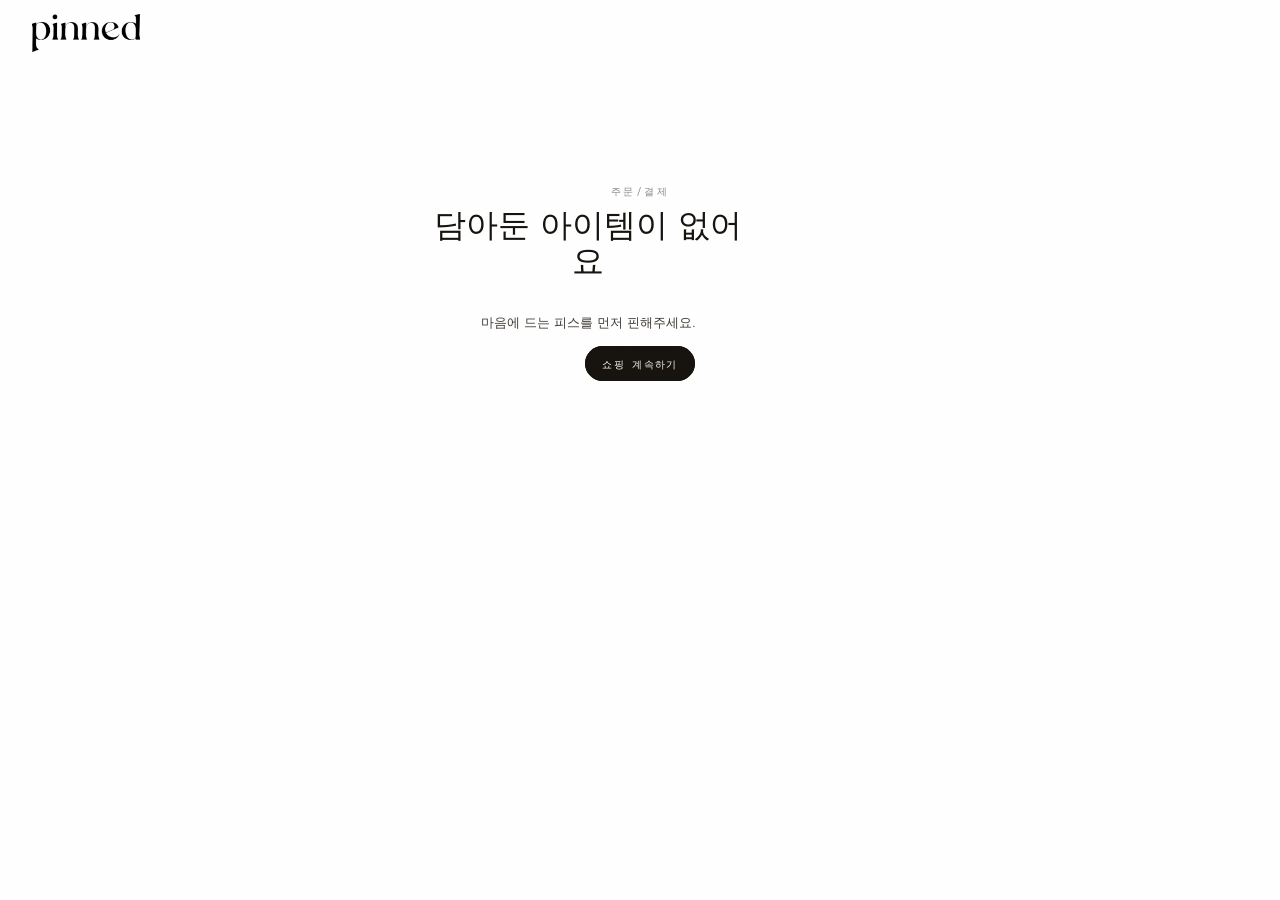
==== checkout.html @ 2ff5b8bd "Add standalone checkout page New checkout.html: order review (items, size, qty, price), a shipping i" ====
<!DOCTYPE html>
<html lang="ko">
<head>
  <meta charset="UTF-8" />
  <meta name="viewport" content="width=device-width, initial-scale=1.0" />
  <title>주문/결제 — pinned</title>
  <meta name="description" content="pinned 주문/결제 — 담아둔 아이템을 확인하고 결제를 진행하세요." />
  <link rel="preconnect" href="https://fonts.googleapis.com" />
  <link rel="preconnect" href="https://fonts.gstatic.com" crossorigin />
  <link href="https://fonts.googleapis.com/css2?family=Italiana&family=Inter:wght@300;400;500&family=Space+Mono:wght@400;700&display=swap" rel="stylesheet" />
  <link rel="stylesheet" href="assets/css/styles.css" />
</head>
<body>
  <header class="masthead">
    <a class="wordmark" href="index.html" aria-label="pinned — home">
      <img src="assets/img/pinned%20logo%201.svg" alt="pinned" />
    </a>
  </header>

  <main class="checkout-main">
    <div class="checkout-wrap" id="checkoutWrap"></div>
  </main>

  <div class="toast" id="toast" role="status" aria-live="polite"></div>

  <script src="assets/js/data.js"></script>
  <script>
    (function () {
      "use strict";
      const DATA = window.PINNED_DATA;
      const { pieces } = DATA;
      const byId = (id) => pieces.find((p) => p.id === id);
      const $ = (s, r = document) => r.querySelector(s);
      const $$ = (s, r = document) => [...r.querySelectorAll(s)];
      const money = (n) => `${n.toLocaleString()}원`;

      const STORE = "pinned.board.v1";
      const QTY_STORE = "pinned.board.qty.v1";
      const getPins = () => { try { return JSON.parse(localStorage.getItem(STORE)) || []; } catch { return []; } };
      const getQtyMap = () => { try { return JSON.parse(localStorage.getItem(QTY_STORE)) || {}; } catch { return {}; } };
      const getQty = (id) => getQtyMap()[id] || 1;

      const SHIPPING_FEE = 3000;
      const FREE_SHIPPING_MIN = 50000;

      let toastTimer;
      function toast(msg) {
        const t = $("#toast");
        t.textContent = msg; t.classList.add("show");
        clearTimeout(toastTimer);
        toastTimer = setTimeout(() => t.classList.remove("show"), 2200);
      }

      const wrap = $("#checkoutWrap");

      function renderEmpty() {
        wrap.innerHTML = `
          <div class="checkout-empty">
            <p class="kicker">주문/결제</p>
            <h1 class="page-head">담아둔 아이템이 없어요</h1>
            <p class="body">마음에 드는 피스를 먼저 핀해주세요.</p>
            <a class="cta solid" href="index.html">쇼핑 계속하기</a>
          </div>`;
      }

      function renderCheckout() {
        const list = getPins().map(byId).filter(Boolean);
        if (!list.length) { renderEmpty(); return; }

        const subtotal = list.reduce((s, p) => s + p.price * getQty(p.id), 0);
        const shipping = subtotal >= FREE_SHIPPING_MIN ? 0 : SHIPPING_FEE;
        const discount = list.length >= 2 ? Math.round(subtotal * 0.05) : 0;
        const total = subtotal + shipping - discount;

        wrap.innerHTML = `
          <p class="kicker">checkout</p>
          <h1 class="page-head">주문/결제</h1>
          <div class="checkout-grid">
            <section class="checkout-left">
              <h2 class="checkout-section-title">주문 상품 (${list.length})</h2>
              <div class="checkout-items">
                ${list.map((p) => `
                  <div class="board-row">
                    <div class="board-thumb ${p.image ? "photo-real" : `tone-${p.tone}`}">
                      ${p.image ? `<img src="${p.image}" alt="${p.name}" />` : ""}
                    </div>
                    <div class="board-info">
                      <h4>${p.name}</h4>
                      <p class="board-meta">size / ${p.size} · qty / ${getQty(p.id)}</p>
                    </div>
                    <div class="board-row-side">
                      <div class="bprice">${money(p.price * getQty(p.id))}</div>
                    </div>
                  </div>`).join("")}
              </div>

              <h2 class="checkout-section-title">배송 정보</h2>
              <form class="login-form checkout-form" id="shippingForm">
                <label>받는 사람<input type="text" id="shipName" required autocomplete="name" /></label>
                <label>연락처<input type="tel" id="shipPhone" required autocomplete="tel" placeholder="010-0000-0000" /></label>
                <label>배송 주소<input type="text" id="shipAddress" required autocomplete="street-address" /></label>
                <label>배송 메모 (선택)<input type="text" id="shipMemo" placeholder="예: 부재 시 경비실에 맡겨주세요" /></label>
              </form>

              <h2 class="checkout-section-title">결제 수단</h2>
              <div class="payment-options" id="paymentOptions">
                <label class="payment-option"><input type="radio" name="pay" value="card" checked /> 신용·체크카드</label>
                <label class="payment-option"><input type="radio" name="pay" value="kakao" /> 카카오페이</label>
                <label class="payment-option"><input type="radio" name="pay" value="naver" /> 네이버페이</label>
              </div>
            </section>

            <aside class="checkout-right">
              <div class="checkout-summary-card">
                <div class="board-summary">
                  <div class="board-summary-row"><span>subtotal</span><span>${money(subtotal)}</span></div>
                  <div class="board-summary-row"><span>shipping</span><span>${shipping === 0 ? "free" : money(shipping)}</span></div>
                  ${discount > 0 ? `<div class="board-summary-row"><span>discount</span><span>-${money(discount)}</span></div>` : ""}
                </div>
                <div class="board-total"><span class="lbl">total</span><span class="val">${money(total)}</span></div>
                <button type="button" class="cta solid" style="width:100%" id="placeOrderBtn">결제하기</button>
                <a class="board-continue" href="index.html">쇼핑 계속하기</a>
              </div>
            </aside>
          </div>`;

        $("#placeOrderBtn").addEventListener("click", () => {
          const form = $("#shippingForm");
          if (!form.reportValidity()) { toast("배송 정보를 입력해주세요"); return; }
          const pay = $("input[name=pay]:checked", $("#paymentOptions")).value;
          const payLabel = { card: "신용·체크카드", kakao: "카카오페이", naver: "네이버페이" }[pay];
          renderSuccess(total, payLabel);
          localStorage.removeItem(STORE);
          localStorage.removeItem(QTY_STORE);
        });
      }

      function renderSuccess(total, payLabel) {
        const orderNo = `PN${Date.now().toString().slice(-8)}`;
        wrap.innerHTML = `
          <div class="checkout-success">
            <p class="kicker">order complete</p>
            <h1 class="page-head">주문이 완료됐어요</h1>
            <p class="body">데모 결제라 실제로 청구되지는 않아요 — 그래도 취향은 진짜예요.</p>
            <dl class="detail-specs checkout-success-specs">
              <dt>주문번호</dt><dd>${orderNo}</dd>
              <dt>결제수단</dt><dd>${payLabel}</dd>
              <dt>결제금액</dt><dd>${money(total)}</dd>
            </dl>
            <a class="cta solid" href="index.html">쇼핑 계속하기</a>
          </div>`;
      }

      renderCheckout();
    })();
  </script>
</body>
</html>
---- assets/css/styles.css ----
/* =====================================================================
   pinned — a fashion archive you flip through
   3D page-turning book · off-white paper · blush + fog · safety pins
   ===================================================================== */

:root {
  --paper:      #ffffff;
  --paper-2:    #ffffff;
  --paper-edge: #ececec;   /* page edge / stack */
  --ink:        #17140f;
  --ink-soft:   #423d36;
  --muted:      #8b8880;
  --hair:       #d8d2c7;
  --blush:      #e7cfc9;
  --blush-deep: #c99e97;
  --fog:        #c8ccce;
  --graphite:   #6f7175;
  --silver:     #c7c9cd;

  --serif: "Italiana", "Didot", "Times New Roman", Georgia, serif;
  --sans: "Inter", system-ui, -apple-system, sans-serif;
  --mono: "Space Mono", ui-monospace, monospace;
  --ease: cubic-bezier(.22, .61, .28, 1);
}

* { box-sizing: border-box; }
html { scroll-behavior: auto; overflow-x: hidden; }
body {
  margin: 0;
  background: #ffffff;   /* the desk the book sits on */
  color: var(--ink);
  font-family: var(--sans);
  font-weight: 300;
  line-height: 1.5;
  -webkit-font-smoothing: antialiased;
}
body.mode-flip { overflow: hidden; height: 100vh; }

/* paper grain across the whole desk */
body::before {
  content: ""; position: fixed; inset: 0; pointer-events: none; z-index: 900;
  opacity: .5; mix-blend-mode: multiply;
  background-image: url("data:image/svg+xml,%3Csvg xmlns='http://www.w3.org/2000/svg' width='140' height='140'%3E%3Cfilter id='n'%3E%3CfeTurbulence type='fractalNoise' baseFrequency='.9' numOctaves='2' stitchTiles='stitch'/%3E%3C/filter%3E%3Crect width='100%25' height='100%25' filter='url(%23n)' opacity='.045'/%3E%3C/svg%3E");
}

a { color: inherit; text-decoration: none; }
button { font-family: inherit; cursor: pointer; }

/* ---- shared atoms ------------------------------------------------ */
.kicker { font-family: var(--mono); font-size: .6rem; letter-spacing: .26em; text-transform: uppercase; color: var(--muted); margin: 0 0 .9rem; }
.tagline { font-family: var(--serif); font-style: normal; letter-spacing: .01em; }
.body { font-size: .82rem; line-height: 1.65; color: var(--ink-soft); margin: 0 0 1rem; }
.folio-note { font-family: var(--mono); font-size: .6rem; letter-spacing: .1em; color: var(--blush-deep); margin-top: 1.2rem; }
.colo-line { font-family: var(--mono); font-size: .64rem; letter-spacing: .04em; color: var(--ink-soft); margin: .18rem 0; }
.colo-line.muted { color: var(--muted); }

/* ---- progress hairline + masthead -------------------------------- */
.progress { position: fixed; top: 0; left: 0; right: 0; height: 2px; z-index: 1000; }
.progress span { display: block; height: 100%; width: 0%; background: linear-gradient(90deg, var(--blush-deep), var(--ink)); transition: width .12s linear; }

.masthead {
  position: fixed; top: 0; left: 0; right: 0; z-index: 800;
  display: flex; align-items: center; justify-content: space-between;
  padding: .9rem clamp(1rem, 3vw, 2rem);
  mix-blend-mode: multiply; pointer-events: none;
}
.masthead a, .masthead button { pointer-events: auto; }
.wordmark { display: inline-flex; align-items: center; }
.wordmark img { height: clamp(28px, 3.4vw, 38px); width: auto; display: block; }
/* GNB — one item per spread; active follows the page you're on */
.gnb { display: flex; align-items: center; gap: clamp(1rem, 2.2vw, 2rem); }
.gnb button {
  font-family: var(--mono); font-size: .8rem; letter-spacing: .14em; text-transform: uppercase;
  background: none; border: none; padding: 8px 2px; color: var(--muted); cursor: pointer;
  border-bottom: 1px solid transparent; transition: color .3s, border-color .3s;
}
.gnb button:hover { color: var(--ink); }
.gnb button.active { color: var(--ink); border-color: var(--ink); }
.mast-right { display: flex; align-items: center; gap: clamp(1rem, 2vw, 1.8rem); }
.mast-tool {
  font-family: var(--mono); font-size: .8rem; letter-spacing: .14em; text-transform: uppercase;
  background: none; border: none; padding: 8px 2px; color: var(--ink-soft); cursor: pointer;
  border-bottom: 1px solid transparent; transition: color .3s, border-color .3s;
}
.mast-tool:hover { color: var(--ink); }
.mast-tool.bag { color: var(--ink); }
.board-count { font-variant-numeric: tabular-nums; }

/* mobile menu — .masthead-nav is `display:contents` on desktop so gnb and
   mast-right keep participating directly in the masthead's flex layout;
   on mobile it becomes a real full-screen overlay toggled by .hamburger */
.masthead-nav { display: contents; }
.hamburger { display: none; }

@media (max-width: 820px) {
  .hamburger {
    display: flex; flex-direction: column; justify-content: center; align-items: flex-end; gap: 5px;
    width: 32px; height: 32px; background: none; border: none; cursor: pointer; position: relative; z-index: 950;
  }
  .hamburger span { display: block; width: 100%; height: 1.5px; background: var(--ink); transition: transform .3s var(--ease), opacity .3s var(--ease); }
  .hamburger[aria-expanded="true"] span:nth-child(1) { transform: translateY(6.5px) rotate(45deg); }
  .hamburger[aria-expanded="true"] span:nth-child(2) { opacity: 0; }
  .hamburger[aria-expanded="true"] span:nth-child(3) { transform: translateY(-6.5px) rotate(-45deg); }

  /* .masthead itself uses mix-blend-mode: multiply so the wordmark reads
     over any photo beneath it — but that blend applies to this whole
     subtree, so a solid white menu panel nested inside it still shows
     the page through as if it were transparent. Reset it on .masthead
     while the menu is open (harmless — the full-screen panel covers it). */
  .masthead.menu-open { mix-blend-mode: normal; }

  .masthead-nav {
    display: flex; flex-direction: column; align-items: center; justify-content: center; gap: 2.4rem;
    position: fixed; inset: 0; z-index: 900; background: var(--paper);
    transform: translateX(100%); transition: transform .4s var(--ease); pointer-events: none;
  }
  .masthead-nav.open { transform: translateX(0); pointer-events: auto; }
  .masthead-nav .gnb { flex-direction: column; gap: 1.7rem; }
  .masthead-nav .gnb button {
    font-size: 1.05rem; color: var(--ink-soft); padding: .6rem 1.4rem; border-radius: 100px; border-bottom: none;
  }
  .masthead-nav .gnb button:hover, .masthead-nav .gnb button:active { color: var(--ink); background: var(--paper-edge); }
  .masthead-nav .gnb button.active { background: var(--paper-edge); }
  .masthead-nav .mast-right { flex-direction: column; align-items: center; gap: 1.3rem; }
  .masthead-nav .mast-tool { padding: .6rem 1.4rem; border-radius: 100px; border-bottom: none; }
  .masthead-nav .mast-tool:hover, .masthead-nav .mast-tool:active { background: var(--paper-edge); }
}

/* =====================================================================
   BOOK — sticky stage + tall scroll track drive the page turns
   ===================================================================== */
.book-scroll { position: relative; width: 100%; }
.book-stage {
  position: sticky; top: 0; height: 100vh;
  display: grid; place-items: center;
  padding: 0;
}
.book {
  position: relative;
  /* 100% of body, not 100vw — vw includes a classic (non-overlay) vertical
     scrollbar's width, which body's own box does not, so 100vw can render
     a few px wider than the actually-visible area and get clipped/pushed
     off-screen on the side. */
  width: 100%;
  height: 100vh;
  perspective: 3000px;
  transform-style: preserve-3d;
}
/* spine gutter down the centre of the full-bleed spread */
.book::after {
  content: ""; position: absolute; top: 0; bottom: 0; left: 50%; width: 90px;
  transform: translateX(-50%); z-index: 60; pointer-events: none;
  background: linear-gradient(90deg, transparent, rgba(80,72,60,.07) 42%, rgba(80,72,60,.11) 50%, rgba(80,72,60,.07) 58%, transparent);
}

/* base pages sit under the leaves */
.page-base {
  position: absolute; top: 0; height: 100%; width: 50%;
  background: var(--paper); overflow: hidden; z-index: 1;
}
.page-base.left { left: 0; box-shadow: inset -30px 0 44px -34px rgba(23,20,15,.3); }
.page-base.right { right: 0; box-shadow: inset 30px 0 44px -34px rgba(23,20,15,.3); }

/* a leaf = one sheet with a front and a back, hinged at the spine */
.leaf {
  position: absolute; top: 0; left: 50%; width: 50%; height: 100%;
  transform-origin: left center;
  transform-style: preserve-3d;
  will-change: transform;
  --f: 0;
}
.leaf-face {
  position: absolute; inset: 0;
  background: var(--paper);
  overflow: hidden;
  backface-visibility: hidden;
}
.leaf-face.front { box-shadow: inset 30px 0 44px -34px rgba(23,20,15,.28); z-index: 2; }
.leaf-face.back  { transform: rotateY(180deg); box-shadow: inset -30px 0 44px -34px rgba(23,20,15,.28); }
/* shading that deepens while a page is mid-turn */
.leaf-face::after {
  content: ""; position: absolute; inset: 0; pointer-events: none; z-index: 40;
  background: linear-gradient(90deg, rgba(23,20,15,.32), transparent 34%);
}
.leaf-face.front::after { opacity: var(--f); }
.leaf-face.back::after  { background: linear-gradient(-90deg, rgba(23,20,15,.28), transparent 34%); opacity: calc(1 - var(--f)); }

/* =====================================================================
   PAGE CONTENT
   ===================================================================== */
.page-face {
  position: relative; width: 100%; height: 100%;
  padding: clamp(2rem, 5vw, 5rem) clamp(2rem, 5vw, 5.5rem);
  display: flex; flex-direction: column; justify-content: center;
}
.page-face.pad { justify-content: center; }
/* keep copy from stretching across a full half-screen page */
.page-face.pad > * { max-width: 34rem; }
.body, .cover-sub, .lede { max-width: 42ch; }

/* collection — full-bleed look photo, one per page.
   flush to the outer screen edge; a small inset only on the spine side
   so the photo doesn't crowd the book's centre fold. */
.page-face.collection-page { padding: 0; justify-content: flex-start; }
.collection-shot { position: relative; margin: 0; width: 100%; height: 100%; overflow: hidden; }
/* direct-child combinator, not a descendant selector — the shop-the-look
   popup gets appended inside this container too, and a plain descendant
   selector here was blowing its thumbnail/pin images up to fill the frame */
.collection-shot > img { width: 100%; height: 100%; object-fit: cover; object-position: left 15%; display: block; }

.page-base.right .collection-page,
.leaf-face.front .collection-page { padding-left: clamp(2rem, 6vw, 4rem); }
.page-base.left .collection-page,
.leaf-face.back .collection-page { padding-right: clamp(1rem, 3vw, 2.25rem); }

/* imprint (inside front) */
.imprint { justify-content: center; align-items: flex-start; gap: .5rem; }
.imprint-mark { margin-bottom: 1.4rem; position: relative; height: 30px; }
.imprint-lede { font-family: var(--serif); font-size: clamp(1.6rem, 3vw, 2.3rem); line-height: 1.1; margin: .6rem 0 1.4rem; }

/* cover */
.cover { justify-content: flex-start; padding-top: calc(clamp(2rem, 5vw, 5rem) + 1.3rem); }
.issue-line { font-family: var(--mono); font-size: .66rem; letter-spacing: .22em; text-transform: uppercase; color: var(--muted); margin: 0 0 .9rem; }
.cover-title { font-family: var(--serif); font-style: normal; font-weight: 400; font-size: clamp(1.7rem, 2.8vw, 2.3rem); line-height: 1.15; letter-spacing: -.01em; margin: 0; }
.tagline { font-size: clamp(.95rem, 1.4vw, 1.1rem); color: var(--ink-soft); }
.cover .tagline { margin: .4rem 0 1rem; }
.cover-sub { max-width: 34ch; color: var(--ink-soft); line-height: 1.6; font-size: .82rem; margin: 1rem 0 1.2rem; }
.cover-stage { margin: 1rem 0 1.6rem; min-height: 0; }
.cover-turn { font-family: var(--mono); font-size: .64rem; letter-spacing: .18em; text-transform: uppercase; color: var(--ink); }

/* left cover page — text + full look on the left, big close-up + back view on the right */
.cover-split { display: flex; gap: 1.2rem; flex: 1; min-height: 0; margin-top: 1rem; }
.cover-left { display: flex; flex-direction: column; width: 34%; flex: none; min-height: 0; }
.cover-left .cover-title { font-size: clamp(1.4rem, 2vw, 1.8rem); }
.cover-left .cover-full-shot { margin-top: 1rem; margin-left: -6rem; flex: 1; min-height: 0; align-self: flex-start; width: auto; aspect-ratio: 315 / 662; }
.cover-full-shot > img { width: 100%; height: 100%; object-fit: cover; display: block; }

.cover-right { position: relative; flex: 1; min-height: 0; min-width: 0; display: flex; justify-content: flex-end; }
.cover-big-shot {
  z-index: 7; flex: 0 1 auto; width: auto; aspect-ratio: 646 / 995;
  height: calc(100% + clamp(2rem, 5vw, 5rem));
  margin: 0 calc(-1 * clamp(2rem, 5vw, 5.5rem) + 5.5rem) calc(-1 * clamp(2rem, 5vw, 5rem)) 0;
}
.cover-big-shot > img { width: 100%; height: 100%; object-fit: cover; object-position: center top; display: block; }

.cover-back-shot {
  position: absolute; z-index: 6; top: 26%; right: -6%; width: 36%;
  background: #fff; padding: 10px 10px 14px; border-radius: 1px;
  box-shadow: 0 24px 50px -26px rgba(23,20,15,.5);
}
.cover-back-shot > img { width: 100%; height: auto; display: block; }
.cover-back-shot img.cover-back-pin {
  position: absolute; z-index: 1; top: -2rem; left: 73%; width: 3rem; height: auto;
  transform: translateX(-50%) rotate(-14deg);
  filter: drop-shadow(0 4px 4px rgba(23,20,15,.45));
}

/* =====================================================================
   COVER SPREAD — laptop-range fixes only (821-1600px). At wider desktop
   sizes the base rules above are left exactly as designed; scoping these
   here instead of editing the base rules means a large monitor keeps the
   original full-bleed look instead of inheriting a fix tuned for a
   narrower screen.
   ===================================================================== */
@media (min-width: 821px) and (max-width: 1600px) {
  /* source file is exactly 315x662, matching the aspect-ratio below —
     the full frame is already shown, nothing is cropped. At this width
     range the old -6rem bleed pulled it 24px past the page's own left
     edge (measured on a real 1440px screen), clipping that much off;
     dropping the bleed here lets the page's padding read as margin
     instead, without touching how it renders on a wider monitor. */
  .cover-left .cover-full-shot { margin-left: 0; }

  /* the big shot's dramatic bleed-past-the-page height, at this width
     range, produces a native-ratio width wide enough to bleed into
     .cover-left and cover the "pieces worth pinning." title entirely
     (measured on a real 1440px screen). Driven by WIDTH (vw-based
     clamp — the actual constraint is horizontal, clearing the title
     column) with height:auto so the box keeps the photo's own ratio —
     a vh-based height clamp was tried first but a fixed vh fraction
     doesn't track the title's own vw-based position, so it still
     overlapped at some widths in this range (confirmed at 850px). */
  .cover-big-shot { flex: none; width: clamp(160px, 24vw, 360px); height: auto; max-width: none; aspect-ratio: 615 / 995; align-self: flex-end; margin: 0; }
  /* pixel-checked: the source file has a solid-black sliver (another
     figure's sleeve) baked into its own left edge, x=0-30 of 646px —
     the slightly-narrower aspect-ratio above + object-position:right
     crops exactly that sliver off instead of showing it at the edge */
  .cover-big-shot > img { object-position: right top; }
}

/* right-page companion spread — "summer collection" */
.mag-stage {
  position: relative; flex: 1; min-height: 0; min-width: 0;
  margin-top: calc(-1 * (clamp(2rem, 5vw, 5rem) + 1.3rem));
  display: flex; align-items: flex-end; gap: 1.6rem;
}
.mag-model-shot { margin: 0 0 0 1.5rem; height: 100%; min-height: 0; width: auto; aspect-ratio: 250 / 867; flex: none; }
.mag-model-shot > img { width: 90%; height: 100%; object-fit: contain; object-position: bottom; display: block; }
.mag-close-shot {
  /* height:100% made this wide enough to overlap and hide most of the
     model shot beside it (confirmed on an actual 1440px screen — only a
     sliver of the model was visible). Shrinking it + bottom-aligning
     keeps both grounded on the same baseline with a clear gap between. */
  position: absolute; z-index: 2; bottom: 0; right: calc(-1 * clamp(2rem, 5vw, 5.5rem)); margin: 0;
  height: 80%; min-height: 0; width: auto; aspect-ratio: 491 / 867;
}
.mag-close-shot > img { width: 100%; height: 100%; object-fit: cover; object-position: top; display: block; }

.tagline.big { font-size: clamp(2rem, 4.6vw, 3.4rem); line-height: 1.02; font-style: normal; }
.tagline.big em { font-style: normal; color: var(--blush-deep); }

/* manifesto */
.lede { font-family: var(--serif); font-size: clamp(1.3rem, 2.8vw, 2rem); line-height: 1.15; font-weight: 400; margin: 0 0 1.1rem; }
.page-head { font-family: var(--serif); font-weight: 400; font-size: clamp(1.35rem, 2.8vw, 2rem); line-height: 1.12; margin: 0 0 1rem; max-width: 16ch; }
.keywords { list-style: none; padding: 0; margin: 1.2rem 0 0; display: flex; flex-wrap: wrap; gap: .4rem; }
.keywords li { font-family: var(--mono); font-size: .58rem; letter-spacing: .1em; text-transform: uppercase; color: var(--ink-soft); border: 1px solid var(--hair); border-radius: 100px; padding: .3rem .6rem; }
.look-legend { font-family: var(--mono); font-size: .6rem; letter-spacing: .08em; color: var(--muted); display: flex; align-items: center; gap: .5rem; margin-top: 1.4rem; }
.dot-legend { width: 9px; height: 9px; border-radius: 50%; background: var(--blush-deep); box-shadow: 0 0 0 4px rgba(201,158,151,.25); }

/* =====================================================================
   PLATES (silhouette "photos")
   ===================================================================== */
.pinned-photo { position: relative; margin: 0; border-radius: 2px; overflow: hidden; aspect-ratio: 3/4; background: var(--fog); box-shadow: 0 18px 44px -26px rgba(23,20,15,.5); }
.pinned-photo.full { aspect-ratio: auto; height: 100%; }
.plate-fill { position: absolute; inset: 0; display: grid; place-items: center; }
.plate-svg { width: 76%; height: 84%; }
.plate-svg path, .plate-svg rect { fill: currentColor; }

/* real product photography, where we have it */
.photo-real { background: var(--paper); }
.pinned-photo.photo-real::after { display: none; }
.plate-fill.photo img { position: absolute; inset: 0; width: 100%; height: 100%; object-fit: contain; display: block; }
.pinned-photo.photo-real.full .plate-fill.photo img { object-fit: contain; object-position: center center; }

.tone-blush   { background: linear-gradient(150deg, #f3e2de, #e7cfc9 60%, #d9b7b0); color: #b98d86; }
.tone-fog     { background: linear-gradient(150deg, #dfe2e3, #c8ccce 60%, #aeb3b6); color: #7d8286; }
.tone-graphite{ background: linear-gradient(150deg, #b9bbbd, #8f9295 55%, #63666a); color: #3f4246; }
.tone-ink     { background: linear-gradient(150deg, #4c4a49, #262523 55%, #131211); color: #0b0a09; }

.pinned-photo::after {
  content: ""; position: absolute; inset: 0; pointer-events: none; z-index: 2;
  background: radial-gradient(120% 90% at 30% 12%, rgba(255,255,255,.28), transparent 55%);
  mix-blend-mode: screen;
}
.pinned-photo figcaption {
  position: absolute; left: 9px; bottom: 8px; z-index: 5;
  font-family: var(--mono); font-size: .56rem; letter-spacing: .03em; color: var(--paper-2);
  background: rgba(23,20,15,.42); backdrop-filter: blur(2px); padding: 3px 6px; border-radius: 2px; max-width: 88%;
}

/* plates page (two stacked) */
.plates-page { padding: clamp(1.4rem, 3vw, 2.4rem); }
.plates-page .pinned-photo { position: absolute; }
.plates-page .pinned-photo:first-of-type { width: 58%; top: 12%; left: 10%; }
.plates-page .pinned-photo.offset { width: 50%; right: 8%; bottom: 10%; z-index: 4; }

/* lookbook-page: hero shot + spec panel + filmstrip picker */
.lookbook-page {
  position: relative; padding: clamp(1.2rem, 2.6vw, 2rem);
  display: grid; grid-template-columns: 1.15fr 1fr; grid-template-rows: 1fr clamp(300px, 42vh, 430px);
  column-gap: clamp(1rem, 3vw, 2rem); row-gap: 1rem;
}
.lookbook-hero { grid-column: 1; grid-row: 1; position: relative; min-height: 0; display: flex; align-items: center; justify-content: center; }
/* direct-child, not descendant — same reasoning as .collection-shot > img */
.lookbook-hero > img { height: 100%; width: auto; max-width: 100%; object-fit: contain; }
/* desktop already shows the full body via the contain-fit hero image
   above — this inset is only needed once mobile crops that hero to cover */
.lookbook-hero-full { display: none; }

.lookbook-info { grid-column: 2; grid-row: 1; display: flex; flex-direction: column; justify-content: center; gap: 1.1rem; padding: 0 .4rem 0 0; }
.lookbook-kicker-row { display: flex; align-items: center; gap: .5rem; }
.lookbook-info .kicker { margin: 0; font-size: .72rem; }
.lookbook-kicker-row img.lookbook-pin { width: 2.6rem; height: auto; max-width: none; transform: rotate(-12deg); filter: drop-shadow(0 2px 3px rgba(23,20,15,.3)); pointer-events: none; }
.lookbook-name { font-family: var(--serif); font-style: normal; font-weight: 400; font-size: clamp(2.1rem, 4vw, 2.8rem); line-height: 1.12; color: var(--ink); margin: 0; }
.lookbook-rule { border: none; border-top: 1px solid var(--hair); margin: 0; width: 3rem; }
.lookbook-desc { font-size: 1rem; line-height: 1.7; color: var(--ink-soft); max-width: 36ch; margin: 0; }
.lookbook-specs { display: flex; flex-direction: column; gap: .6rem; margin: 0; }
.lookbook-specs > div { display: flex; gap: .8rem; align-items: baseline; }
.lookbook-specs dt { font-family: var(--mono); font-size: .64rem; letter-spacing: .16em; text-transform: uppercase; color: var(--muted); width: 4.4rem; flex: none; margin: 0; }
.lookbook-specs dd { font-family: var(--mono); font-size: .76rem; letter-spacing: .06em; text-transform: uppercase; color: var(--ink-soft); margin: 0; }
.lookbook-filmstrip { grid-column: 1 / -1; grid-row: 2; display: flex; gap: .6rem; min-height: 0; }
.lookbook-filmstrip-item {
  flex: 1; position: relative; height: 100%; padding: 0; overflow: hidden; cursor: pointer;
  background: none; border: none; transition: opacity .25s;
  opacity: .55;
}
.lookbook-filmstrip-item:hover { opacity: .8; }
.lookbook-filmstrip-item.is-active { opacity: 1; }
.lookbook-filmstrip-item img { width: 100%; height: 100%; object-fit: contain; object-position: center 6%; display: block; }
.lookbook-filmstrip-num {
  position: absolute; top: 28%; left: 6px; z-index: 2;
  font-family: var(--mono); font-size: .68rem; letter-spacing: .06em; color: var(--ink-soft);
}

/* lookbook-angles-page: every photographed angle laid out flat, no drag */
.lookbook-angles-page { display: flex; flex-direction: column; padding: clamp(1.2rem, 2.6vw, 2rem); gap: 1rem; }
.lookbook-jump { display: flex; gap: 1.3rem; justify-content: center; margin-bottom: .4rem; }
.lookbook-jump-item {
  font-family: var(--mono); font-size: .68rem; letter-spacing: .1em; text-transform: uppercase;
  background: none; border: none; padding: .3rem .2rem; color: var(--muted); cursor: pointer;
  border-bottom: 1px solid transparent; transition: color .25s var(--ease), border-color .25s var(--ease);
}
.lookbook-jump-item:hover { color: var(--ink); }
.lookbook-jump-item.active { color: var(--ink); border-color: var(--ink); }
.lookbook-angles-row { flex: 1; display: flex; min-height: 0; }
.lookbook-angle-item {
  flex: 1; min-width: 0; display: flex; flex-direction: column; align-items: center; justify-content: flex-end;
  padding: 0 .3rem;
}
.lookbook-angle-item img { max-height: 92%; width: auto; max-width: 100%; object-fit: contain; margin-bottom: .6rem; }
.lookbook-angle-label { font-family: var(--mono); font-size: .6rem; letter-spacing: .14em; text-transform: uppercase; color: var(--muted); }

/* detail crops — zoomed-in reframes of the same photos (no separate
   macro shoot yet), one small square per garment detail */
.lookbook-details { display: flex; flex-direction: column; gap: .7rem; }
.lookbook-details-heading {
  font-family: var(--mono); font-size: .6rem; letter-spacing: .16em; text-transform: uppercase;
  color: var(--muted); margin: 0; border-top: 1px solid var(--hair); padding-top: .9rem;
}
.lookbook-details-row { display: flex; gap: .7rem; }
.lookbook-detail-item { flex: 1; min-width: 0; display: flex; flex-direction: column; gap: .4rem; }
.lookbook-detail-crop { position: relative; aspect-ratio: 1/1; overflow: hidden; background: var(--paper-edge); }
.lookbook-detail-crop img { position: absolute; width: 100%; height: 100%; object-fit: cover; }
.lookbook-detail-label { font-family: var(--sans); font-size: .74rem; letter-spacing: .01em; color: var(--ink); text-align: center; }

/* =====================================================================
   SHOP-THE-LOOK — one fixed-corner "shop this look" badge per photo
   (not per-garment hotspots — guessing exact garment coordinates on a
   photo was fragile). Opens a popup listing the whole set with one
   "add all" action.
   ===================================================================== */
.shop-set-pin {
  /* bottom-left, not bottom-right — the lookbook hero already keeps a
     full-body inset thumbnail pinned to the bottom-right on mobile.
     Solid ink fill (not a light/translucent pill) so it reads clearly
     against any photo — light dress, dark dress, busy background.
     z-index high enough to clear the cover spread's own stacked photos
     (cover-big-shot/cover-back-shot use z-index up to 7). */
  position: absolute; left: .8rem; bottom: .8rem; z-index: 50;
  display: flex; align-items: center; gap: .45rem;
  padding: .6rem 1rem .6rem .7rem; border-radius: 100px;
  background: var(--ink); border: 1px solid var(--ink);
  cursor: pointer; box-shadow: 0 6px 20px rgba(0, 0, 0, .38);
  font-family: var(--mono); font-size: .66rem; letter-spacing: .06em; text-transform: uppercase; color: var(--paper);
  animation: setPinPulse 2.4s ease-in-out infinite;
}
.shop-set-pin img { width: 20px; height: 20px; object-fit: contain; display: block; pointer-events: none; filter: brightness(0) invert(1); }
.shop-set-pin.is-open { background: var(--paper); color: var(--ink); animation: none; }
.shop-set-pin.is-open img { filter: none; }
@keyframes setPinPulse {
  0%, 100% { box-shadow: 0 6px 20px rgba(0, 0, 0, .38), 0 0 0 0 rgba(23, 20, 15, .35); }
  50% { box-shadow: 0 6px 20px rgba(0, 0, 0, .38), 0 0 0 8px rgba(23, 20, 15, 0); }
}

/* popup is a centered card over the whole photo, not a tooltip pinned to
   the corner badge — with a real list (image/name/price/pin per row)
   there's no cramped-corner layout that can hold it. */
.shop-set-popup { position: absolute; inset: 0; z-index: 51; }
.shop-set-scrim { position: absolute; inset: 0; }
.shop-set-card {
  position: absolute; left: 50%; top: 50%; transform: translate(-50%, -50%);
  width: 90%; max-width: min(400px, 92vw); max-height: 88%; box-sizing: border-box;
  background: var(--paper); border-radius: 12px; box-shadow: 0 24px 60px -16px rgba(0, 0, 0, .55);
  padding: 1.3rem 1.3rem 1.1rem; display: flex; flex-direction: column;
}
.shop-set-close {
  position: absolute; top: .6rem; right: .6rem; width: 34px; height: 34px; border-radius: 50%;
  background: none; border: none; font-size: 1.5rem; line-height: 1; color: var(--ink-soft); cursor: pointer;
}
.shop-set-popup-heading {
  font-family: var(--mono); font-size: .7rem; letter-spacing: .06em; text-transform: uppercase;
  color: var(--muted); margin: 0 1.8rem 1rem 0;
}
.shop-set-popup-list { display: flex; flex-direction: column; gap: 1rem; overflow-y: auto; margin-bottom: 1.1rem; }
.shop-set-row { display: flex; align-items: center; gap: .9rem; }
.shop-set-row-thumb { flex: none; width: 72px; height: 92px; object-fit: cover; border-radius: 5px; background: var(--paper-edge); }
.shop-set-row-info { flex: 1; min-width: 0; }
.shop-set-row-name {
  font-family: var(--sans); font-size: 1rem; color: var(--ink); margin: 0 0 .3rem; line-height: 1.3;
}
.shop-set-row-price { font-family: var(--mono); font-size: .78rem; color: var(--ink-soft); margin: 0; }
.shop-set-row-pin {
  flex: none; width: 40px; height: 40px; border-radius: 50%;
  display: flex; align-items: center; justify-content: center; overflow: hidden;
  background: var(--paper-edge); border: 1px solid var(--hair); cursor: pointer; padding: 0;
}
.shop-set-row-pin img { flex: none; width: 20px; height: 20px; object-fit: contain; }
.shop-set-row-pin.pinned { background: var(--ink); border-color: var(--ink); }
.shop-set-row-pin.pinned img { filter: brightness(0) invert(1); }
.shop-set-popup-foot {
  display: flex; align-items: center; justify-content: space-between; gap: .8rem;
  padding-top: 1rem; border-top: 1px solid var(--hair);
}
.shop-set-popup-total { font-family: var(--mono); font-size: .95rem; color: var(--ink); }
.shop-set-popup-foot button.solid {
  flex: none;
  font-family: var(--mono); font-size: .7rem; letter-spacing: .08em; text-transform: uppercase;
  padding: .65rem 1.3rem; border-radius: 100px; border: none; background: var(--ink); color: var(--paper); cursor: pointer;
}

/* caption deliberately breaks past the photo frame's edge, overlapping the boundary */
.hero-vcaption.break-frame {
  position: static; z-index: 9; margin: 0 0 0 -3.5rem; align-self: flex-start;
  writing-mode: vertical-rl; text-orientation: mixed;
  font-family: var(--serif); font-style: normal; font-weight: 400;
  font-size: .88rem; line-height: 1.45; letter-spacing: .01em;
  color: rgba(23, 20, 15, .82);
  background: none; padding: 0; max-width: none;
  pointer-events: none;
}


/* =====================================================================
   BRAND STORY spread
   ===================================================================== */
.story-photo-page { padding: clamp(1.2rem, 2.6vw, 2rem); }
.story-photo { flex: 1; min-height: 0; margin: 0; }
.story-photo img { width: 100%; height: 100%; object-fit: cover; object-position: center 25%; display: block; }
.story-kicker { font-size: clamp(.85rem, 2vw, 1rem); letter-spacing: .22em; color: var(--ink); font-weight: 600; margin-bottom: 1.2rem; }
.story-lede { font-family: var(--serif); font-size: 1.4rem; color: var(--ink-soft); line-height: 1.5; margin: 0 0 1.8rem; max-width: 34ch; }
.story-tagline { position: relative; margin: 1rem 0 1.8rem; width: fit-content; }
.story-tagline p {
  font-family: var(--mono); font-size: 1.05rem; letter-spacing: .08em; text-transform: uppercase;
  color: var(--ink); margin: 0 0 .35rem;
}
.story-tagline-pin { position: absolute; right: -46px; bottom: -14px; width: 64px; height: auto; transform: rotate(-14deg); }

/* =====================================================================
   SHOP — left page (intro, filters, featured piece)
   ===================================================================== */
.shop-page { display: flex; flex-direction: column; padding: clamp(1.2rem, 2.6vw, 2rem); }
.shop-title { font-family: var(--sans); font-weight: 600; font-size: clamp(1.8rem, 3.4vw, 2.4rem); letter-spacing: .02em; text-transform: uppercase; margin: 1.4rem 0 1.2rem; }

.shop-filters { display: flex; flex-direction: column; gap: .55rem; }
.shop-filter {
  display: flex; justify-content: space-between; align-items: center; width: 100%;
  background: none; border: none; padding: .3rem 0; cursor: pointer; text-align: left;
  font-family: var(--sans); font-size: .9rem; letter-spacing: .04em; text-transform: uppercase; color: var(--ink-soft);
}
.shop-filter .count { font-family: var(--mono); color: var(--muted); }
.shop-filter.active { color: var(--ink); font-weight: 600; }

body.mode-scroll .shop-filters {
  flex-direction: row; flex-wrap: nowrap; gap: 1.1rem; align-items: center; min-height: 1.9rem;
  /* overflow-x:auto forces overflow-y to auto too (mixing visible with a
     non-visible axis isn't allowed) — without min-height, that auto-height
     scroll container collapses to near 0 instead of sizing to its content */
  overflow-x: auto; overflow-y: visible;
  -webkit-overflow-scrolling: touch; padding-bottom: .3rem;
}
body.mode-scroll .shop-filter {
  width: auto; flex: none;
  font-size: .78rem; white-space: nowrap; padding: .2rem .1rem; line-height: 1.3;
}
body.mode-scroll .shop-filter .count { display: none; }
.shop-filter:hover { color: var(--ink); }

body.mode-scroll .shop-title { margin: .4rem 0 .4rem; text-align: center; }
body.mode-scroll .shop-filter-groups { margin-top: .3rem; }
body.mode-scroll .shop-filter-group-head { padding: .3rem 0; }
body.mode-scroll .shop-grid {
  flex: none; min-height: auto;
  grid-template-rows: none; grid-auto-rows: auto;
  margin-top: .5rem; gap: 1.1rem 1.4rem;
}
body.mode-scroll .shop-item { height: auto; min-height: 0; }
body.mode-scroll .shop-item .pinned-photo { flex: none; aspect-ratio: 3/3.3; }
body.mode-scroll .shop-pagination { margin-top: .3rem; }

.shop-filter-groups { display: flex; flex-direction: column; margin-top: 1.3rem; border-top: 1px solid var(--hair); }
.shop-filter-group { border-bottom: 1px solid var(--hair); }
.shop-filter-group-head {
  display: flex; justify-content: space-between; align-items: center; width: 100%;
  background: none; border: none; padding: .75rem 0; cursor: pointer;
  font-family: var(--mono); font-size: .78rem; letter-spacing: .1em; text-transform: uppercase; color: var(--ink-soft);
}
.shop-filter-group-head:hover { color: var(--ink); }
.shop-filter-group.open .shop-filter-group-head { color: var(--ink); }
.shop-filter-options { max-height: 0; overflow: hidden; transition: max-height .45s var(--ease); }
.shop-filter-options-inner { display: flex; flex-direction: column; gap: .5rem; padding-bottom: .8rem; }
.shop-filter-option {
  display: flex; align-items: center; gap: .6rem; cursor: pointer;
  font-family: var(--sans); font-size: .82rem; letter-spacing: .02em; color: var(--ink-soft);
}
.shop-filter-option:hover { color: var(--ink); }
.shop-filter-option input { accent-color: var(--ink); width: .9rem; height: .9rem; cursor: pointer; }

/* =====================================================================
   SHOP — right page (grid)
   ===================================================================== */
.shop-grid-page { display: flex; flex-direction: column; padding: clamp(1.2rem, 2.6vw, 2rem); }

.shop-grid { flex: 1; display: grid; grid-template-columns: repeat(2, 1fr); grid-template-rows: repeat(2, 1fr); gap: 2.2rem 1.8rem; min-height: 0; margin-top: 1.4rem; }
.shop-pagination { display: flex; justify-content: center; align-items: center; gap: .9rem; margin-top: 1rem; }
.shop-page-btn {
  font-family: var(--mono); font-size: .68rem; letter-spacing: .04em; background: none; border: none;
  color: var(--muted); cursor: pointer; padding: .2rem .1rem;
}
.shop-page-btn.active { color: var(--ink); font-weight: 600; text-decoration: underline; text-underline-offset: 3px; }
.shop-page-btn:hover { color: var(--ink); }
.shop-page-btn[disabled] { opacity: .3; cursor: default; }
.shop-item {
  position: relative; height: 100%; min-height: 0; display: flex; flex-direction: column;
  cursor: pointer; background: none; border: none; padding: 0; text-align: left; transition: transform .35s var(--ease);
}
.shop-item:hover { transform: translateY(-3px); }
.shop-item .pinned-photo { flex: 1; min-height: 0; aspect-ratio: auto; background: var(--paper-edge); box-shadow: none; border-radius: 0; }
.shop-item .pinned-photo .plate-fill { inset: 6%; }
.shop-item-meta { flex: none; margin-top: .5rem; }
.shop-item-name { font-family: var(--mono); font-size: .68rem; letter-spacing: .06em; text-transform: uppercase; color: var(--ink); margin: 0 0 .2rem; }
.shop-item-price { font-family: var(--mono); font-size: .68rem; color: var(--ink-soft); margin: 0; }
.shop-item-pin {
  position: absolute; top: 8px; right: 8px; z-index: 7; width: 40px; height: 40px; border-radius: 50%;
  background: rgba(244,241,234,.9); border: none; display: grid; place-items: center;
  color: var(--ink-soft); transition: all .25s var(--ease);
}
.shop-item-pin img { width: 26px; height: 26px; display: block; object-fit: contain; }
.shop-item-pin:hover { transform: scale(1.1); }

/* =====================================================================
   CTA buttons
   ===================================================================== */
.cta { font-family: var(--mono); font-size: .6rem; letter-spacing: .14em; text-transform: uppercase; background: transparent; color: var(--ink); border: 1px solid var(--ink); border-radius: 100px; padding: .6rem 1rem; transition: all .28s var(--ease); align-self: flex-start; }
.cta:hover { background: var(--ink); color: var(--paper); }
.cta.solid { background: var(--ink); color: var(--paper); }
.cta.solid:hover { background: var(--ink-soft); }
.cta.feature-cta { margin-top: .4rem; }
.cta.pin-btn.pinned { background: var(--blush); border-color: var(--blush-deep); color: var(--ink); }

/* =====================================================================
   OVERLAY + BOARD + TOAST (shared, viewport-fixed)
   ===================================================================== */
.overlay { position: fixed; inset: 0; z-index: 1100; display: grid; place-items: center; padding: 1.2rem; }
.overlay[hidden] { display: none; }
.overlay-scrim { position: absolute; inset: 0; background: rgba(23,20,15,.5); backdrop-filter: blur(4px); }
.detail-card { position: relative; z-index: 2; width: min(860px, 96vw); max-height: 92vh; overflow: auto; background: var(--paper-2); border-radius: 4px; display: grid; grid-template-columns: .85fr 1.15fr; box-shadow: 0 40px 100px -30px rgba(0,0,0,.6); animation: rise .5s var(--ease); }
@keyframes rise { from { opacity: 0; transform: translateY(20px); } to { opacity: 1; transform: none; } }
.overlay-close { position: absolute; top: 10px; right: 12px; z-index: 5; width: 34px; height: 34px; border-radius: 50%; background: rgba(244,241,234,.8); border: none; font-size: 1.3rem; line-height: 1; color: var(--ink); }
.overlay-close:hover { background: var(--ink); color: var(--paper); }
.detail-plate { padding: 1.2rem; }
.detail-plate .pinned-photo { aspect-ratio: 3/4; height: 100%; }
.detail-body { padding: clamp(1.4rem, 3vw, 2.4rem); display: flex; flex-direction: column; }
.detail-house { font-family: var(--mono); font-size: .68rem; letter-spacing: .16em; text-transform: uppercase; color: var(--ink-soft); margin: 0 0 .5rem; }
.detail-name { font-family: var(--serif); font-weight: 400; font-size: clamp(1.5rem, 3vw, 2.1rem); margin: 0 0 .3rem; line-height: 1.1; }
.detail-era { font-family: var(--mono); font-size: .76rem; color: var(--ink-soft); margin: 0 0 1.2rem; }
.detail-note { font-family: var(--serif); font-style: normal; font-size: 1rem; color: var(--ink-soft); line-height: 1.6; margin: 0 0 1.4rem; max-width: 42ch; }
.detail-specs { display: grid; grid-template-columns: auto 1fr; gap: .4rem 1rem; margin: 0 0 1.6rem; }
.detail-specs dt { font-family: var(--mono); font-size: .68rem; letter-spacing: .1em; text-transform: uppercase; color: var(--ink-soft); }
.detail-specs dd { margin: 0; font-size: .92rem; color: var(--ink); }
.detail-size { margin: 0 0 1.6rem; }
.detail-size-label {
  font-family: var(--mono); font-size: .68rem; letter-spacing: .1em; text-transform: uppercase;
  color: var(--ink-soft); margin: 0 0 .6rem;
}
.size-select { display: flex; flex-wrap: wrap; gap: .5rem; }
.size-btn {
  min-width: 42px; padding: .5rem .4rem; border-radius: 4px; border: 1px solid var(--hair);
  background: none; font-family: var(--mono); font-size: .78rem; color: var(--ink); cursor: pointer;
}
.size-btn:hover:not(.disabled) { border-color: var(--ink); }
.size-btn.active { background: var(--ink); border-color: var(--ink); color: var(--paper); }
.size-btn.disabled { color: var(--muted); border-color: var(--hair); text-decoration: line-through; cursor: not-allowed; }
.detail-foot { margin-top: auto; display: flex; justify-content: space-between; align-items: center; gap: 1rem; flex-wrap: wrap; padding-top: 1rem; border-top: 1px solid var(--hair); }
.detail-price { font-family: var(--mono); font-weight: 700; font-size: 1.5rem; letter-spacing: -.01em; color: var(--ink); }
.detail-actions { display: flex; gap: .6rem; }

.board-panel { position: fixed; inset: 0; z-index: 1200; }
.board-panel[hidden] { display: none; }
.board-scrim { position: absolute; inset: 0; background: rgba(23,20,15,.5); backdrop-filter: blur(4px); }
.board-sheet { position: absolute; top: 0; right: 0; bottom: 0; width: min(440px, 92vw); background: var(--paper); box-shadow: -30px 0 80px -30px rgba(0,0,0,.5); display: flex; flex-direction: column; animation: slideIn .45s var(--ease); }
@keyframes slideIn { from { transform: translateX(100%); } to { transform: none; } }
.board-header { display: flex; justify-content: space-between; align-items: flex-start; padding: 1.6rem 1.6rem 1.2rem; border-bottom: 1px solid var(--hair); }
.board-header .overlay-close { position: static; }
.board-body { flex: 1; overflow-y: auto; padding: 1.2rem 1.6rem; }
.board-footer { padding: 1.2rem 1.6rem; border-top: 1px solid var(--hair); }
.board-empty { text-align: center; color: var(--muted); font-family: var(--mono); font-size: .74rem; padding: 3rem 1rem; line-height: 1.8; }
.board-row { display: grid; grid-template-columns: 64px 1fr auto; gap: 1rem; align-items: start; padding: 1rem 0; border-bottom: 1px solid var(--hair); }
.board-thumb { width: 64px; aspect-ratio: 3/4; border-radius: 2px; overflow: hidden; position: relative; }
.board-info h4 { font-family: var(--serif); font-weight: 400; font-size: 1.05rem; margin: 0 0 .3rem; }
.board-info p { font-family: var(--mono); font-size: .74rem; letter-spacing: .04em; text-transform: uppercase; color: var(--ink-soft); margin: 0; }
.board-info .board-meta { margin-bottom: .6rem; }
.board-qty { display: flex; align-items: center; gap: .7rem; }
.qty-btn {
  width: 26px; height: 26px; border-radius: 50%; border: 1px solid var(--hair); background: none;
  color: var(--ink); font-family: var(--mono); font-size: .9rem; line-height: 1; display: grid; place-items: center;
}
.qty-btn:hover { border-color: var(--ink); }
.qty-val { font-family: var(--mono); font-size: .85rem; color: var(--ink); min-width: 1.2ch; text-align: center; }
.board-row-side { display: flex; flex-direction: column; align-items: flex-end; gap: .6rem; }
.board-row-side .bprice { font-family: var(--mono); font-weight: 700; font-size: 1rem; color: var(--ink); margin: 0; }
.board-remove { background: none; border: none; color: var(--ink-soft); font-size: .72rem; font-family: var(--mono); letter-spacing: .04em; text-transform: uppercase; text-decoration: underline; text-underline-offset: 3px; }
.board-remove:hover { color: var(--ink); }

.board-summary { margin-bottom: 1rem; }
.board-summary-row {
  display: flex; justify-content: space-between; font-family: var(--mono); font-size: .8rem;
  letter-spacing: .02em; text-transform: uppercase; color: var(--ink-soft); padding: .3rem 0;
}
.board-total { display: flex; justify-content: space-between; align-items: baseline; margin: .6rem 0 1rem; padding-top: .8rem; border-top: 1px solid var(--hair); }
.board-total .lbl { font-family: var(--mono); font-size: .72rem; letter-spacing: .1em; text-transform: uppercase; color: var(--muted); }
.board-total .val { font-family: var(--mono); font-weight: 700; font-size: 1.4rem; color: var(--ink); }
.board-continue {
  display: block; width: 100%; text-align: center; margin-top: .8rem; background: none; border: none;
  font-family: var(--mono); font-size: .74rem; letter-spacing: .04em; text-transform: uppercase;
  color: var(--ink-soft); text-decoration: underline; text-underline-offset: 3px;
}
.board-continue:hover { color: var(--ink); }
.login-card .board-continue { margin-top: 1.6rem; }

/* =====================================================================
   SEARCH dropdown
   ===================================================================== */
.search-panel { position: fixed; inset: 0; z-index: 1200; }
.search-panel[hidden] { display: none; }
.search-scrim { position: absolute; inset: 0; background: rgba(23,20,15,.5); backdrop-filter: blur(4px); }
.search-sheet {
  position: absolute; top: 0; left: 0; right: 0; max-height: 88vh; overflow-y: auto;
  background: var(--paper); box-shadow: 0 30px 80px -30px rgba(0,0,0,.5); animation: slideDown .35s var(--ease);
}
@keyframes slideDown { from { transform: translateY(-14px); opacity: 0; } to { transform: none; opacity: 1; } }
.search-inner { max-width: 960px; margin: 0 auto; padding: 1.4rem 1.6rem 2.4rem; }
.search-bar-row { display: flex; align-items: center; gap: .8rem; border-bottom: 1px solid var(--ink); padding-bottom: .7rem; }
.search-icon { flex: none; display: grid; place-items: center; color: var(--ink-soft); }
.search-icon svg { width: 19px; height: 19px; fill: none; stroke: currentColor; stroke-width: 1.8; stroke-linecap: round; }
.search-input { flex: 1; border: none; background: none; padding: .3rem 0; font-family: var(--serif); font-size: 1.4rem; color: var(--ink); }
.search-input::placeholder { color: var(--muted); font-family: var(--sans); font-size: 1rem; }
.search-input:focus { outline: none; }
.search-close {
  flex: none; position: static; width: 30px; height: 30px; border-radius: 50%;
  background: none; border: none; font-size: 1.2rem; line-height: 1; color: var(--ink-soft);
  display: grid; place-items: center; transition: all .2s var(--ease);
}
.search-close:hover { color: var(--ink); background: var(--paper-edge); }
.search-body { padding-top: 1.4rem; }
.search-count { font-family: var(--mono); font-size: .62rem; letter-spacing: .1em; text-transform: uppercase; color: var(--muted); margin: 0 0 1rem; }
.search-results-grid { display: grid; grid-template-columns: repeat(auto-fill, minmax(150px, 1fr)); gap: 1.6rem 1.2rem; }
.search-result { appearance: none; background: none; border: none; padding: 0; width: 100%; text-align: left; cursor: pointer; font: inherit; color: inherit; display: flex; flex-direction: column; gap: .5rem; }
.search-result:hover .search-result-name { text-decoration: underline; text-underline-offset: 3px; }
.search-result-photo { aspect-ratio: 3/4; background: var(--paper-edge); box-shadow: none; border-radius: 2px; }
.search-result-photo .plate-fill { inset: 6%; }
.search-result-name { font-family: var(--mono); font-size: .68rem; letter-spacing: .04em; text-transform: uppercase; color: var(--ink); margin: 0; }
.search-result-price { font-family: var(--mono); font-size: .68rem; color: var(--ink-soft); margin: 0; }

/* =====================================================================
   ACCOUNT / LOGIN
   ===================================================================== */
.login-page-main { min-height: 100vh; display: flex; align-items: center; justify-content: center; padding: 6rem 1.5rem 3rem; }
.login-card {
  position: relative; z-index: 2; width: min(400px, 92vw); background: var(--paper-2);
  border-radius: 4px; padding: clamp(1.8rem, 4vw, 2.6rem);
  animation: rise .5s var(--ease);
}
.login-card .kicker { font-size: .72rem; margin-bottom: .7rem; }
.login-card .page-head { font-size: 1.9rem; margin-bottom: 1.5rem; }
.login-form { display: flex; flex-direction: column; gap: 1.2rem; }
.login-form label {
  display: flex; flex-direction: column; gap: .5rem; font-family: var(--mono); font-size: .74rem;
  letter-spacing: .1em; text-transform: uppercase; color: var(--ink-soft);
}
.login-form input {
  font-family: var(--sans); font-size: 1.1rem; color: var(--ink); background: none;
  border: none; border-bottom: 1px solid var(--hair); padding: .6rem 0; transition: border-color .2s var(--ease);
}
.login-form input:focus { outline: none; border-color: var(--ink); }
.password-field { position: relative; display: flex; align-items: center; }
.password-field input { flex: 1; padding-right: 1.8rem; }
.password-toggle {
  position: absolute; right: 0; background: none; border: none; color: var(--muted);
  cursor: pointer; display: grid; place-items: center; padding: 0;
}
.password-toggle:hover { color: var(--ink); }
.password-toggle svg { width: 18px; height: 18px; fill: none; stroke: currentColor; stroke-width: 1.6; stroke-linecap: round; stroke-linejoin: round; }
.login-links { display: flex; justify-content: center; align-items: center; gap: .6rem; margin-top: 1.1rem; }
.login-links button {
  background: none; border: none; font-family: var(--mono); font-size: .74rem;
  color: var(--ink-soft); cursor: pointer; padding: 0;
}
.login-links button:hover { color: var(--ink); text-decoration: underline; text-underline-offset: 3px; }
.login-links-sep { color: var(--hair); font-size: .74rem; }
.login-note { font-family: var(--mono); font-size: .74rem; line-height: 1.7; color: var(--ink-soft); margin: .4rem 0 0; }
.login-signed-in .body { margin-bottom: 1.4rem; }
.login-signed-in strong { color: var(--ink); }

.login-divider { display: flex; align-items: center; gap: .8rem; margin: 1.5rem 0; }
.login-divider::before, .login-divider::after { content: ""; flex: 1; height: 1px; background: var(--hair); }
.login-divider span { font-family: var(--mono); font-size: .68rem; letter-spacing: .1em; text-transform: uppercase; color: var(--muted); }

.social-login { display: flex; flex-direction: column; gap: .7rem; }
.social-btn {
  display: flex; align-items: center; justify-content: center; gap: .6rem; width: 100%;
  padding: .75rem 1rem; border-radius: 4px; border: 1px solid var(--hair); background: var(--paper);
  font-family: var(--sans); font-size: .92rem; font-weight: 500; color: var(--ink); cursor: pointer;
  transition: filter .2s var(--ease);
}
.social-btn:hover { filter: brightness(0.96); }
.social-btn svg { width: 18px; height: 18px; flex: none; }
.social-google { background: #fff; border: 1px solid #dadce0; color: #3c4043; }
.social-kakao { background: #FEE500; border: none; color: #191919; }
.social-naver { background: #03C75A; border: none; color: #fff; }
.social-naver .social-icon { display: inline-flex; width: 18px; height: 18px; align-items: center; justify-content: center; font-weight: 700; font-size: .95rem; }

/* =====================================================================
   CHECKOUT
   ===================================================================== */
.checkout-main { min-height: 100vh; padding: clamp(6rem, 12vw, 7.5rem) 1.5rem 4rem; }
.checkout-wrap { max-width: 960px; margin: 0 auto; }
.checkout-wrap .kicker { margin-bottom: .6rem; }
.checkout-wrap .page-head { margin-bottom: 2rem; }
.checkout-grid { display: grid; grid-template-columns: 1.5fr 1fr; gap: clamp(2rem, 5vw, 4rem); align-items: start; }
.checkout-section-title {
  font-family: var(--mono); font-size: .74rem; letter-spacing: .1em; text-transform: uppercase;
  color: var(--ink-soft); margin: 2.2rem 0 .8rem;
}
.checkout-section-title:first-of-type { margin-top: 0; }
.checkout-items { border-top: 1px solid var(--hair); }
.checkout-form { gap: 1rem; }
.payment-options { display: flex; flex-direction: column; gap: .7rem; }
.payment-option {
  display: flex; align-items: center; gap: .7rem; font-family: var(--sans); font-size: .95rem;
  color: var(--ink-soft); cursor: pointer; padding: .3rem 0;
}
.payment-option input { accent-color: var(--ink); width: 1rem; height: 1rem; cursor: pointer; }
.checkout-summary-card { background: var(--paper-2); border-radius: 4px; padding: clamp(1.6rem, 3vw, 2rem); position: sticky; top: 7rem; }
.checkout-empty, .checkout-success { max-width: 440px; margin: 4rem auto; text-align: center; }
.checkout-empty .cta, .checkout-success .cta { margin: 1.4rem auto 0; }
.checkout-success-specs { text-align: left; margin: 1.6rem 0; background: var(--paper-2); padding: 1.2rem 1.4rem; border-radius: 4px; }
@media (max-width: 760px) {
  .checkout-grid { grid-template-columns: 1fr; }
  .checkout-summary-card { position: static; }
}

.toast { position: fixed; left: 50%; bottom: 74px; transform: translateX(-50%) translateY(20px); z-index: 1300; background: var(--ink); color: var(--paper); font-family: var(--mono); font-size: .68rem; letter-spacing: .06em; padding: .65rem 1.1rem; border-radius: 100px; opacity: 0; pointer-events: none; transition: all .35s var(--ease); }
.toast.show { opacity: 1; transform: translateX(-50%) translateY(0); }

/* =====================================================================
   SCROLL MODE (mobile / reduced motion) — one page per swipe, horizontal,
   same "flip through it" feel as desktop but as a native scroll-snap
   carousel instead of a 3D transform (lighter, no touch-drag math needed)
   ===================================================================== */
body.mode-scroll { overflow: hidden; height: 100vh; }
body.mode-scroll #pageSource { display: flex !important; }
/* donor page after its content's been merged onto the facing page (see
   mergeIntoNext in app.js) — collapse to nothing so swiping skips it */
body.mode-scroll .page-face.page-merged-away {
  flex: 0 0 0; width: 0; padding: 0; overflow: hidden; scroll-snap-align: none;
}
body.mode-scroll .book-scroll, body.mode-scroll .book-ui { display: none; }
body.mode-scroll #pageSource {
  max-width: none; margin: 0; padding: 0;
  width: 100vw; height: 100vh;
  overflow-x: auto; overflow-y: hidden;
  scroll-snap-type: x mandatory; -webkit-overflow-scrolling: touch;
}
body.mode-scroll .page-face {
  position: relative; flex: 0 0 100vw; width: 100vw; height: 100vh;
  scroll-snap-align: start; scroll-snap-stop: always;
  overflow-x: hidden; overflow-y: auto; -webkit-overflow-scrolling: touch;
  background: var(--paper); border-radius: 0; margin: 0; box-shadow: none;
  padding: clamp(5.6rem, 15vw, 6.4rem) clamp(1.2rem, 5vw, 1.6rem) 2.4rem;
  box-sizing: border-box;
}
body.mode-scroll .plates-page,
body.mode-scroll .story-photo-page { height: 100vh; }
/* full-bleed photo pages: the generic .page-face padding above (needed
   for text pages, to clear the fixed masthead) otherwise overrides these
   pages' padding:0 and leaves blank gutters around the cropped photo —
   the masthead already blends over photos via mix-blend-mode, so these
   can safely run edge-to-edge under it instead. */
body.mode-scroll .page-face.collection-page { padding: 0; }
body.mode-scroll .plates-page .pinned-photo:first-of-type { width: 72%; }
body.mode-scroll .plates-page .pinned-photo.offset { width: 60%; }
body.mode-scroll .archive-wall { height: auto; max-height: none; overflow: visible; }

/* the cover spread's desktop layout leans on negative margins and
   absolutely-positioned overlaps tuned for a wide two-page spread —
   none of that fits a narrow phone screen. Keep all three photos but
   as two side-by-side columns (like the desktop split), sized so the
   whole page fills one view with no scrolling needed. */
body.mode-scroll .cover-split { flex-direction: row; gap: .8rem; align-items: flex-start; margin-top: .5rem; }
body.mode-scroll .cover-left { width: 44%; }
body.mode-scroll .cover-left .cover-full-shot {
  margin: 0; width: 100%; max-width: none; aspect-ratio: 315/662; align-self: center;
}
body.mode-scroll .cover-right {
  flex: none; min-height: auto; width: 54%;
  flex-direction: column; align-items: center; justify-content: flex-start; margin-top: 0; gap: 1.2rem;
}
body.mode-scroll .cover-big-shot {
  height: auto; width: 100%; max-width: none; margin: 0; aspect-ratio: 646/995;
}
body.mode-scroll .cover-back-shot {
  position: relative; top: auto; right: auto; width: 88%; max-width: none; margin: 0;
}
body.mode-scroll .mag-stage {
  flex: none; min-height: auto; min-width: 0;
  flex-direction: row; align-items: center; justify-content: center;
  margin-top: 0; gap: 1.3rem;
}
body.mode-scroll .mag-model-shot {
  flex: none; margin: 0; width: 52%; max-width: 215px; height: auto; aspect-ratio: 250/867;
}
body.mode-scroll .mag-model-shot > img { width: 100%; }
body.mode-scroll .mag-close-shot {
  flex: none; position: relative; top: auto; right: auto; bottom: auto;
  width: 52%; max-width: 215px; height: auto; aspect-ratio: 491/867;
}

/* lookbook picker: desktop's two-column grid (hero | info, filmstrip
   below both) is too cramped as two ~160px-wide columns on a phone —
   stack it into one column that fills exactly one screen instead. the
   hero shot is a tall full-body photo, so sizing it by height (like
   desktop) left it a sliver ~94px wide; crop it to fill the full width
   instead so the model is actually visible. */
body.mode-scroll .lookbook-page { display: flex; flex-direction: column; gap: .5rem; }
body.mode-scroll .lookbook-hero {
  flex: none; width: 100%; height: auto; aspect-ratio: 3/4.1; grid-column: auto; grid-row: auto;
}
body.mode-scroll #lookbookHeroImg {
  /* source photos have almost no headroom above the hair (~0.5% of
     image height) — any positive top-crop here cuts into the head */
  height: 100%; width: 100%; object-fit: cover; object-position: center top;
}
/* the cropped hero above loses the full silhouette (a problem for a
   one-piece dress where the length IS the product) — a small corner
   inset restores it, echoing the cover page's own big-shot + back-shot
   pairing already used elsewhere in the site. */
body.mode-scroll .lookbook-hero-full {
  /* no card/background/shadow — just the photo itself, floating directly
     on the hero */
  display: block; position: absolute; right: .7rem; bottom: .7rem; z-index: 2;
  height: 48%; width: auto; max-width: 32%; object-fit: contain;
}
body.mode-scroll .lookbook-info {
  flex: none; grid-column: auto; grid-row: auto; gap: .35rem; justify-content: flex-start;
}
body.mode-scroll .lookbook-name { font-size: 1.4rem; }
body.mode-scroll .lookbook-rule { margin: .1rem 0; }
body.mode-scroll .lookbook-desc { font-size: .78rem; line-height: 1.4; }
body.mode-scroll .lookbook-specs { gap: .3rem; }
/* the photo filmstrip shrinks each look's thumbnail to an unreadable
   ~70px square on a phone — T1 call: drop the photos, keep it as a plain
   numbered tab row (matching the .lookbook-jump pattern on the angles
   page) and give the reclaimed height back to the hero shot instead. */
body.mode-scroll .lookbook-filmstrip {
  flex: none; height: auto; grid-column: auto; grid-row: auto;
  align-items: center; justify-content: center; gap: 1.4rem;
}
body.mode-scroll .lookbook-filmstrip-item {
  flex: none; height: auto; opacity: 1; overflow: visible;
  padding: .3rem .2rem; border-bottom: 1px solid transparent;
}
body.mode-scroll .lookbook-filmstrip-item img { display: none; }
body.mode-scroll .lookbook-filmstrip-item.is-active { border-bottom-color: var(--ink); }
body.mode-scroll .lookbook-filmstrip-item.is-active .lookbook-filmstrip-num { color: var(--ink); }
body.mode-scroll .lookbook-filmstrip-num {
  position: static; font-size: .8rem; letter-spacing: .1em; color: var(--muted);
}

/* brand story: the merged photo+copy page sized the photo by flex:1
   leftover space, which shrank to a squashed 337x245 sliver once the
   desktop-sized lede text (1.4rem, wrapping to 4+ short lines) ate the
   rest of the budget. Crop the photo to a proper portrait ratio and
   scale the copy down so both fit one screen without a bad crop. */
body.mode-scroll .story-photo { flex: none; width: 100%; height: auto; aspect-ratio: 3/3.54; }
body.mode-scroll .story-kicker { margin: 1.5rem 0 .6rem; }
body.mode-scroll .story-lede { font-size: 1rem; line-height: 1.6; margin-bottom: 1rem; }
body.mode-scroll .story-tagline { margin: .6rem 0 1rem; }
body.mode-scroll .story-tagline p { font-size: .76rem; }

@media (max-width: 640px) {
  .mast-issue { display: none; }
}

@media (prefers-reduced-motion: reduce) {
  .cover-turn { animation: none; }
}
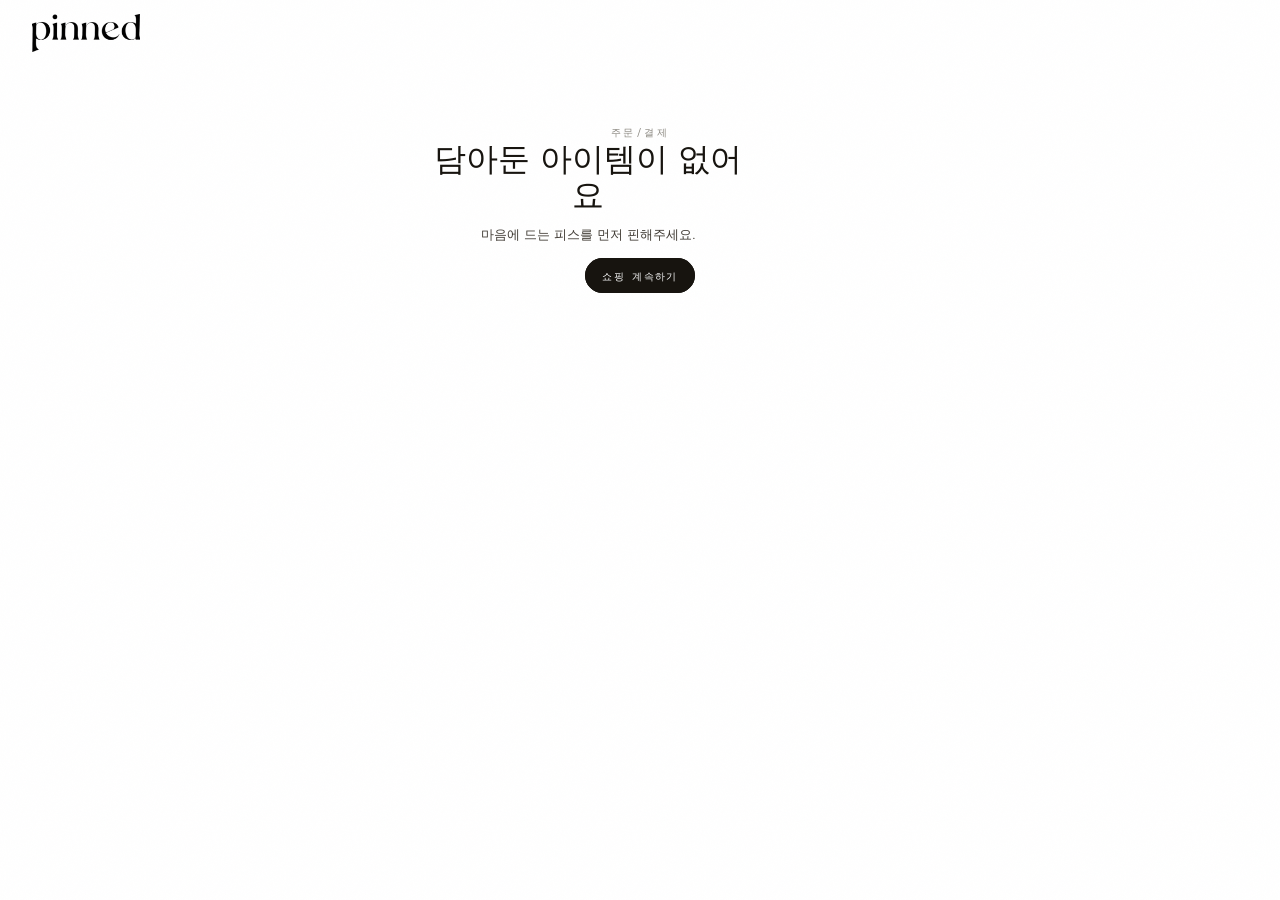
==== commit 47b71a04: "Fit checkout in one screen without shrinking type size Instead of shrinking fonts again, made the la" ====
--- a/checkout.html
+++ b/checkout.html
@@ -82,7 +82,7 @@
                 ${list.map((p) => `
                   <div class="board-row">
                     <div class="board-thumb ${p.image ? "photo-real" : `tone-${p.tone}`}">
-                      ${p.image ? `<img src="${p.image}" alt="${p.name}" />` : ""}
+                      ${p.image ? `<div class="plate-fill photo"><img src="${p.image}" alt="${p.name}" /></div>` : ""}
                     </div>
                     <div class="board-info">
                       <h4>${p.name}</h4>
@@ -96,8 +96,10 @@
 
               <h2 class="checkout-section-title">배송 정보</h2>
               <form class="login-form checkout-form" id="shippingForm">
-                <label>받는 사람<input type="text" id="shipName" required autocomplete="name" /></label>
-                <label>연락처<input type="tel" id="shipPhone" required autocomplete="tel" placeholder="010-0000-0000" /></label>
+                <div class="checkout-form-row">
+                  <label>받는 사람<input type="text" id="shipName" required autocomplete="name" /></label>
+                  <label>연락처<input type="tel" id="shipPhone" required autocomplete="tel" placeholder="010-0000-0000" /></label>
+                </div>
                 <label>배송 주소<input type="text" id="shipAddress" required autocomplete="street-address" /></label>
                 <label>배송 메모 (선택)<input type="text" id="shipMemo" placeholder="예: 부재 시 경비실에 맡겨주세요" /></label>
               </form>
--- a/assets/css/styles.css
+++ b/assets/css/styles.css
@@ -670,6 +670,7 @@
 .board-sheet { position: absolute; top: 0; right: 0; bottom: 0; width: min(440px, 92vw); background: var(--paper); box-shadow: -30px 0 80px -30px rgba(0,0,0,.5); display: flex; flex-direction: column; animation: slideIn .45s var(--ease); }
 @keyframes slideIn { from { transform: translateX(100%); } to { transform: none; } }
 .board-header { display: flex; justify-content: space-between; align-items: flex-start; padding: 1.6rem 1.6rem 1.2rem; border-bottom: 1px solid var(--hair); }
+.board-header .kicker { font-size: 1rem; letter-spacing: .1em; }
 .board-header .overlay-close { position: static; }
 .board-body { flex: 1; overflow-y: auto; padding: 1.2rem 1.6rem; }
 .board-footer { padding: 1.2rem 1.6rem; border-top: 1px solid var(--hair); }
@@ -802,31 +803,47 @@
 /* =====================================================================
    CHECKOUT
    ===================================================================== */
-.checkout-main { min-height: 100vh; padding: clamp(6rem, 12vw, 7.5rem) 1.5rem 4rem; }
-.checkout-wrap { max-width: 960px; margin: 0 auto; }
-.checkout-wrap .kicker { margin-bottom: .6rem; }
-.checkout-wrap .page-head { margin-bottom: 2rem; }
-.checkout-grid { display: grid; grid-template-columns: 1.5fr 1fr; gap: clamp(2rem, 5vw, 4rem); align-items: start; }
+.checkout-main { min-height: 100vh; padding: clamp(3.2rem, 6vw, 3.8rem) 1.5rem .6rem; }
+.checkout-wrap { max-width: 1040px; margin: 0 auto; width: 100%; }
+.checkout-wrap .kicker { margin-bottom: .2rem; }
+.checkout-wrap .page-head { margin-bottom: .6rem; }
+/* one bordered panel, not two loose floating columns — the summary
+   side stretches to match the left column's full height (via a border
+   divider, not a grey fill) so a short order doesn't just trail off
+   into bare page-white space beside it. */
+.checkout-grid {
+  display: grid; grid-template-columns: 1.5fr 1fr; align-items: stretch;
+  border: 1px solid var(--hair); border-radius: 4px; overflow: hidden;
+}
+.checkout-left { padding: clamp(1.3rem, 2.5vw, 1.6rem); }
+.checkout-right { padding: clamp(1.3rem, 2.5vw, 1.6rem); border-left: 1px solid var(--hair); }
 .checkout-section-title {
-  font-family: var(--mono); font-size: .74rem; letter-spacing: .1em; text-transform: uppercase;
-  color: var(--ink-soft); margin: 2.2rem 0 .8rem;
+  font-family: var(--mono); font-size: .78rem; letter-spacing: .1em; text-transform: uppercase;
+  color: var(--ink-soft); margin: .6rem 0 .4rem;
 }
 .checkout-section-title:first-of-type { margin-top: 0; }
 .checkout-items { border-top: 1px solid var(--hair); }
-.checkout-form { gap: 1rem; }
-.payment-options { display: flex; flex-direction: column; gap: .7rem; }
+.checkout-items .board-row { padding: .6rem 0; }
+.checkout-items .board-thumb { width: 56px; }
+.checkout-form { gap: .6rem; }
+/* name + phone share a row instead of stacking — halves the height
+   these two fields cost, without shrinking the type size itself */
+.checkout-form-row { display: grid; grid-template-columns: 1fr 1fr; gap: .6rem 1rem; }
+.payment-options { display: flex; flex-direction: row; flex-wrap: wrap; gap: .5rem 1.6rem; }
 .payment-option {
-  display: flex; align-items: center; gap: .7rem; font-family: var(--sans); font-size: .95rem;
-  color: var(--ink-soft); cursor: pointer; padding: .3rem 0;
+  display: flex; align-items: center; gap: .6rem; font-family: var(--sans); font-size: .95rem;
+  color: var(--ink-soft); cursor: pointer; padding: .2rem 0;
 }
 .payment-option input { accent-color: var(--ink); width: 1rem; height: 1rem; cursor: pointer; }
-.checkout-summary-card { background: var(--paper-2); border-radius: 4px; padding: clamp(1.6rem, 3vw, 2rem); position: sticky; top: 7rem; }
+.checkout-summary-card { position: sticky; top: 7rem; }
 .checkout-empty, .checkout-success { max-width: 440px; margin: 4rem auto; text-align: center; }
 .checkout-empty .cta, .checkout-success .cta { margin: 1.4rem auto 0; }
-.checkout-success-specs { text-align: left; margin: 1.6rem 0; background: var(--paper-2); padding: 1.2rem 1.4rem; border-radius: 4px; }
+.checkout-success-specs { text-align: left; margin: 1.6rem 0; border: 1px solid var(--hair); padding: 1.2rem 1.4rem; border-radius: 4px; }
 @media (max-width: 760px) {
   .checkout-grid { grid-template-columns: 1fr; }
+  .checkout-right { border-left: none; border-top: 1px solid var(--hair); }
   .checkout-summary-card { position: static; }
+  .checkout-form-row { grid-template-columns: 1fr; }
 }
 
 .toast { position: fixed; left: 50%; bottom: 74px; transform: translateX(-50%) translateY(20px); z-index: 1300; background: var(--ink); color: var(--paper); font-family: var(--mono); font-size: .68rem; letter-spacing: .06em; padding: .65rem 1.1rem; border-radius: 100px; opacity: 0; pointer-events: none; transition: all .35s var(--ease); }
